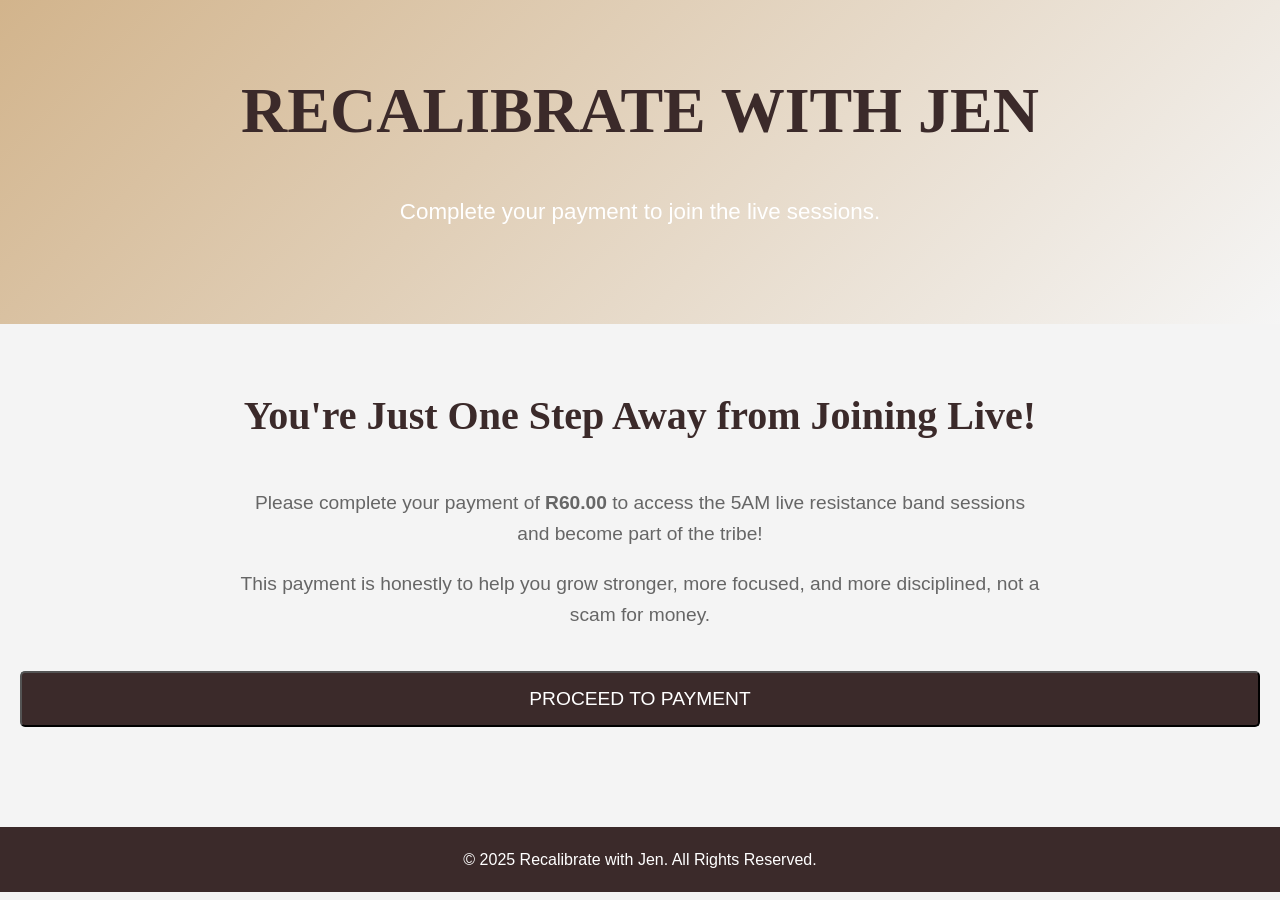
==== payment.html @ 0fbacdf3 "Add files via upload" ====
<!DOCTYPE html>
<html lang="en">
<head>
<meta charset="UTF-8">
<meta name="viewport" content="width=device-width, initial-scale=1.0">
<title>Complete Payment - Recalibrate with Jen</title>
<link rel="stylesheet" href="style.css">
</head>
<body>
<header>
<h1>Recalibrate with Jen</h1>
<p>Complete your payment to join the live sessions.</p>
</header>
<section class="payment-section">
<h2>You're Just One Step Away from Joining Live!</h2>
<p>Please complete your payment of <strong>R60.00</strong> to access the 5AM live resistance band sessions and become part of the tribe!</p>
<p class="payment-info">

            This payment is honestly to help you grow stronger, more focused, and more disciplined, not a scam for money.
</p>
<!-- PayFast Payment Form -->
<form action="https://www.payfast.co.za/eng/process" method="POST">
<!-- Merchant details -->
<input type="hidden" name="merchant_id" value="29113369">
<input type="hidden" name="merchant_key" value="adxvokevaobyy">
<!-- Payment details -->
<input type="hidden" name="amount" value="60.00"> <!-- Amount in R -->
<input type="hidden" name="item_name" value="Recalibrate with Jen Live Access">
<input type="hidden" name="item_description" value="Live resistance band training with Jen.">
<!-- Redirect URLs -->
<input type="hidden" name="return_url" value="http://yourwebsite.com/success.html">
<input type="hidden" name="cancel_url" value="http://yourwebsite.com/canceled.html">
<input type="hidden" name="decline_url" value="http://yourwebsite.com/declined.html">
<!-- Customer details -->
<input type="hidden" name="email_address" value="user@example.com"> <!-- Use the actual user's email -->
<!-- Submit button -->
<button type="submit" class="cta-button">Proceed to Payment</button>
</form>
</section>
<footer>
<p>&copy; 2025 Recalibrate with Jen. All Rights Reserved.</p>
</footer>
</body>
</html>
---- style.css ----
/* General Reset and Body Styles */
* {
   margin: 0;
   padding: 0;
   box-sizing: border-box;
}
body {
   font-family: 'Arial', sans-serif;
   background-color: #f4f4f4;
   color: #333;
   line-height: 1.6;
   padding: 0;
   margin: 0;
}
h1, h2, h3, h4, h5, h6 {
   font-family: 'Georgia', serif;
   color: #3b2a2a;
}
a {
   text-decoration: none;
   color: inherit;
}
/* Header Styles */
header {
   background: linear-gradient(135deg, #D2B48C, #F5F5F5);
   color: #fff;
   padding: 60px 20px;
   text-align: center;
   display: flex;
   flex-direction: column;
   justify-content: center;
   align-items: center;
}
header h1 {
   font-size: 4em;
   margin-bottom: 0.5em;
   text-transform: uppercase;
}
header p {
   font-size: 1.4em;
   margin-bottom: 1.5em;
}
.cta-buttons {
   display: flex;
   gap: 20px;
}
.cta-button {
   background-color: #3b2a2a;
   color: #fff;
   padding: 15px 25px;
   font-size: 1.2em;
   border-radius: 5px;
   text-transform: uppercase;
   transition: background-color 0.3s ease;
}
.cta-button:hover {
   background-color: #f1b56b;
}
/* Section Styles */
section {
   padding: 60px 20px;
   text-align: center;
}
section h2 {
   font-size: 2.5em;
   color: #3b2a2a;
   margin-bottom: 1em;
}
section p {
   font-size: 1.2em;
   color: #666;
   max-width: 800px;
   margin: 0 auto 20px;
}
/* Why Choose Section */
.why-choose {
   background-color: #fff;
   box-shadow: 0px 8px 16px rgba(0, 0, 0, 0.1);
}
.why-choose h2 {
   font-size: 2.2em;
   color: #3b2a2a;
   margin-bottom: 1em;
}
.why-choose p {
   font-size: 1.2em;
   color: #555;
   max-width: 900px;
   margin: 0 auto;
}
/* Motto Section */
.motto {
   background-color: #F5F5F5;
   padding: 50px 20px;
}
.motto h3 {
   font-size: 2em;
   color: #3b2a2a;
   margin-bottom: 0.5em;
}
.motto h2 {
   font-size: 3.5em;
   color: #D2B48C;
   font-weight: bold;
}
/* Testimonials Section */
.testimonials {
   background-color: #F1E9D2;
   padding: 50px;
}
.testimonial {
   margin: 20px;
   background-color: #E0C5A4;
   padding: 20px;
   border-radius: 15px;
   box-shadow: 0 5px 10px rgba(0, 0, 0, 0.1);
}
.testimonial span {
   display: block;
   margin-top: 15px;
   font-weight: bold;
   color: #3E2C41;
}
/* Footer Styles */
footer {
   background-color: #3b2a2a;
   color: #fff;
   text-align: center;
   padding: 20px;
   margin-top: 40px;
}
footer p {
   font-size: 1em;
}
/* Responsive Design for Mobile */
@media (max-width: 768px) {
   header h1 {
       font-size: 3em;
   }
   header p {
       font-size: 1.2em;
   }
   .cta-button {
       padding: 12px 20px;
       font-size: 1em;
   }
   section h2 {
       font-size: 2em;
   }
   .why-choose h2 {
       font-size: 2em;
   }
   .motto h2 {
       font-size: 3em;
   }
}
/* General Reset and Body Styles */

* {

    margin: 0;

    padding: 0;

    box-sizing: border-box;

}

body {

    font-family: 'Arial', sans-serif;

    background-color: #f4f4f4;

    color: #333;

    line-height: 1.6;

    margin: 0;

    padding: 0;

}

/* Header Styles */

.signup-header {

    background: linear-gradient(135deg, #D2B48C, #F5F5F5);

    color: #3b2a2a;

    text-align: center;

    padding: 50px 20px;

}

.signup-header h1 {

    font-size: 3.5em;

    text-transform: uppercase;

}

.signup-header p {

    font-size: 1.4em;

    margin-top: 10px;

}

/* Form Styles */

.signup-form {

    width: 100%;

    max-width: 600px;

    margin: 0 auto;

    padding: 40px 20px;

    background-color: white;

    box-shadow: 0px 4px 8px rgba(0, 0, 0, 0.1);

    border-radius: 10px;

}

.form-group {

    margin-bottom: 20px;

}

label {

    font-size: 1.1em;

    color: #3b2a2a;

    display: block;

    margin-bottom: 5px;

}

input {

    width: 100%;

    padding: 10px;

    font-size: 1em;

    border: 1px solid #ccc;

    border-radius: 5px;

    margin-top: 5px;

}

button.cta-button {

    background-color: #3b2a2a;

    color: white;

    padding: 15px 25px;

    font-size: 1.2em;

    border-radius: 5px;

    text-transform: uppercase;

    width: 100%;

    margin-top: 20px;

    cursor: pointer;

    transition: background-color 0.3s ease;

}

button.cta-button:hover {

    background-color: #F1B56B;

}

/* Footer Styles */

.signup-footer {

    text-align: center;

    margin-top: 20px;

    color: #666;

}

.signup-footer a {

    color: #3b2a2a;

    text-decoration: none;

}

.signup-footer a:hover {

    text-decoration: underline;

}

/* Error and Success Messages */

.error-message {

    color: red;

    text-align: center;

    font-size: 1.2em;

    margin-top: 20px;

}

.success-message {

    color: green;

    text-align: center;

    font-size: 1.2em;

    margin-top: 20px;

} 
/* Login Page Styles */

.login-section {

    background-color: #fff;

    padding: 40px 20px;

    text-align: center;

    box-shadow: 0px 8px 16px rgba(0, 0, 0, 0.1);

    margin: 40px auto;

    max-width: 500px;

}

.login-section h2 {

    font-size: 2.5em;

    color: #3b2a2a;

    margin-bottom: 20px;

}

.login-section p {

    font-size: 1.2em;

    color: #666;

    margin-bottom: 20px;

}

.login-section .form-group {

    margin-bottom: 20px;

    text-align: left;

}

.login-section label {

    font-size: 1.2em;

    color: #3b2a2a;

}

.login-section input {

    width: 100%;

    padding: 10px;

    margin-top: 5px;

    font-size: 1em;

    border: 1px solid #ccc;

    border-radius: 5px;

}

.login-section button {

    background-color: #3b2a2a;

    color: #fff;

    padding: 15px 25px;

    font-size: 1.2em;

    border-radius: 5px;

    text-transform: uppercase;

    margin-top: 20px;

    transition: background-color 0.3s ease;

}

.login-section button:hover {

    background-color: #f1b56b;

}

footer {

    background-color: #3b2a2a;

    color: #fff;

    text-align: center;

    padding: 20px;

} 
/* Tribe Welcome Page Styles */

.tribe-welcome {

    background-color: #fff;

    padding: 60px 20px;

    text-align: center;

    max-width: 800px;

    margin: 40px auto;

    box-shadow: 0px 8px 16px rgba(0, 0, 0, 0.1);

}

.tribe-welcome h2 {

    font-size: 2.5em;

    color: #3b2a2a;

    margin-bottom: 20px;

}

.tribe-welcome p {

    font-size: 1.2em;

    color: #666;

    margin-bottom: 30px;

}

.benefits {

    text-align: left;

    margin: 0 auto;

    max-width: 700px;

}

.benefits h3 {

    font-size: 2em;

    color: #3b2a2a;

    margin-bottom: 20px;

}

.benefits ul {

    list-style-type: none;

    padding: 0;

}

.benefits li {

    font-size: 1.2em;

    color: #555;

    margin-bottom: 15px;

}

.cta-button {

    background-color: #3b2a2a;

    color: #fff;

    padding: 15px 25px;

    font-size: 1.2em;

    border-radius: 5px;

    text-transform: uppercase;

    margin-top: 20px;

    transition: background-color 0.3s ease;

}

.cta-button a {

    color: white;

    text-decoration: none;

}

.cta-button:hover {

    background-color: #f1b56b;

}

footer {

    background-color: #3b2a2a;

    color: #fff;

    text-align: center;

    padding: 20px;

    margin-top: 40px;

}
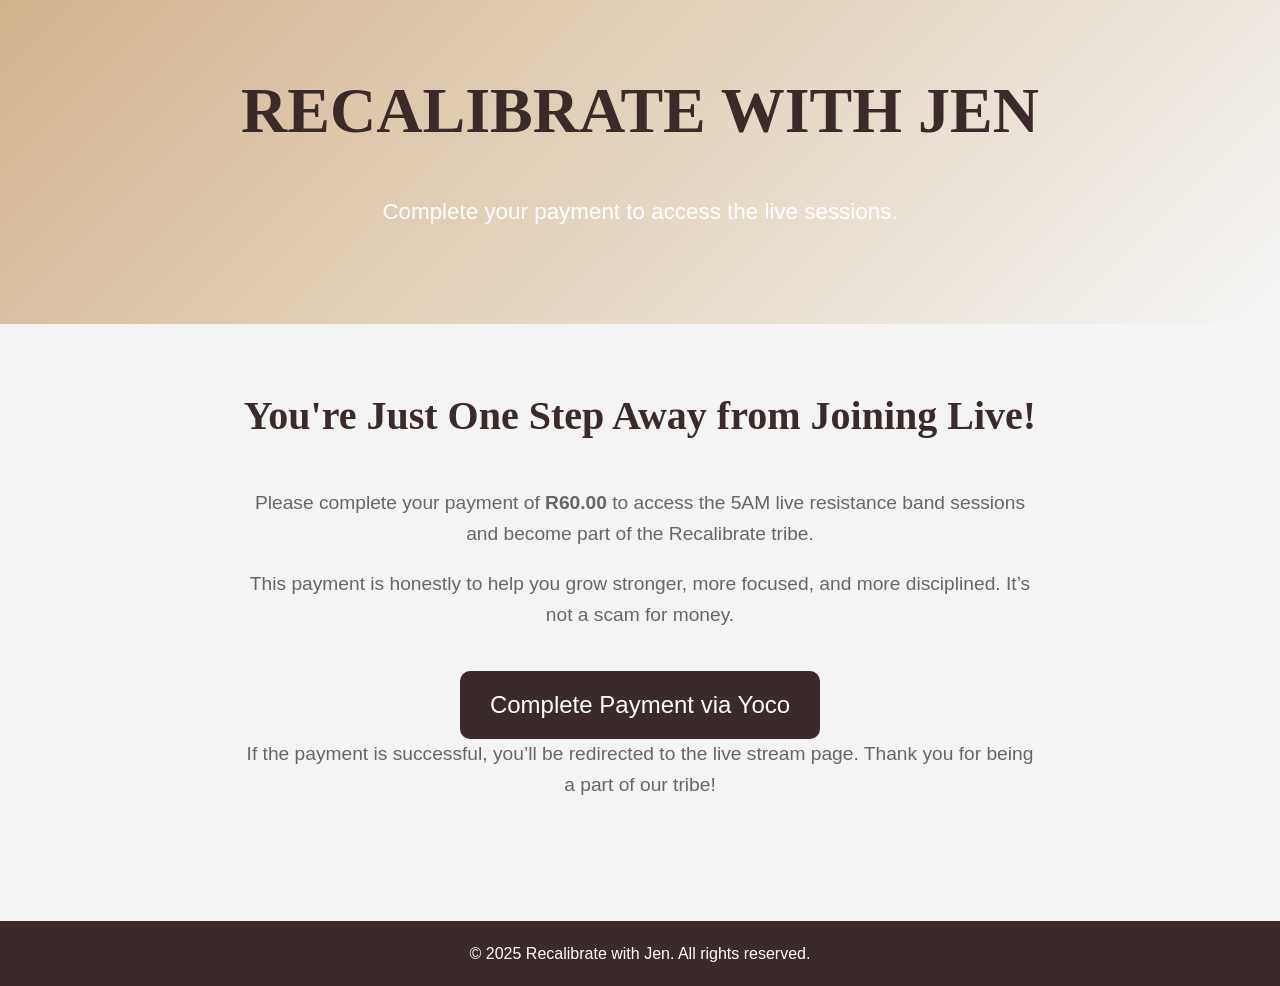
==== commit 4ea1eaa6: "Add files via upload" ====
--- a/payment.html
+++ b/payment.html
@@ -5,40 +5,71 @@
 <meta name="viewport" content="width=device-width, initial-scale=1.0">
 <title>Complete Payment - Recalibrate with Jen</title>
 <link rel="stylesheet" href="style.css">
+<style>
+
+        /* Button Styling */
+
+        .payment-button {
+
+            background-color: #3b2a2a; /* Dark brown background */
+
+            color: white; /* White text */
+
+            padding: 15px 30px; /* Padding around the text */
+
+            font-size: 1.5em; /* Bigger font size */
+
+            text-align: center; /* Center the text */
+
+            border-radius: 10px; /* Rounded corners */
+
+            text-decoration: none; /* Remove underline */
+
+            display: inline-block; /* Align inline with other elements */
+
+            margin-top: 20px;
+
+            transition: background-color 0.3s ease; /* Smooth transition on hover */
+
+        }
+
+        .payment-button:hover {
+
+            background-color: #f1b56b; /* Lighter brown on hover */
+
+        }
+</style>
 </head>
 <body>
 <header>
 <h1>Recalibrate with Jen</h1>
-<p>Complete your payment to join the live sessions.</p>
+<p>Complete your payment to access the live sessions.</p>
 </header>
 <section class="payment-section">
 <h2>You're Just One Step Away from Joining Live!</h2>
-<p>Please complete your payment of <strong>R60.00</strong> to access the 5AM live resistance band sessions and become part of the tribe!</p>
-<p class="payment-info">
-
-            This payment is honestly to help you grow stronger, more focused, and more disciplined, not a scam for money.
-</p>
-<!-- PayFast Payment Form -->
+<p>Please complete your payment of <strong>R60.00</strong> to access the 5AM live resistance band sessions and become part of the Recalibrate tribe.</p>
+<p>This payment is honestly to help you grow stronger, more focused, and more disciplined. It’s not a scam for money.</p>
+<!-- Yoco Payment Button for testing -->
+<a href="https://www.yoco.com/your_payment_link_here" target="_blank" class="payment-button">Complete Payment via Yoco</a>
+<!-- Placeholder for PayFast (commented out) -->
+<!-- 
 <form action="https://www.payfast.co.za/eng/process" method="POST">
-<!-- Merchant details -->
-<input type="hidden" name="merchant_id" value="29113369">
-<input type="hidden" name="merchant_key" value="adxvokevaobyy">
-<!-- Payment details -->
-<input type="hidden" name="amount" value="60.00"> <!-- Amount in R -->
+<input type="hidden" name="merchant_id" value="YOUR_PAYFAST_MERCHANT_ID">
+<input type="hidden" name="merchant_key" value="YOUR_PAYFAST_MERCHANT_KEY">
+<input type="hidden" name="amount" value="60.00">
 <input type="hidden" name="item_name" value="Recalibrate with Jen Live Access">
 <input type="hidden" name="item_description" value="Live resistance band training with Jen.">
-<!-- Redirect URLs -->
 <input type="hidden" name="return_url" value="http://yourwebsite.com/success.html">
 <input type="hidden" name="cancel_url" value="http://yourwebsite.com/canceled.html">
-<input type="hidden" name="decline_url" value="http://yourwebsite.com/declined.html">
-<!-- Customer details -->
-<input type="hidden" name="email_address" value="user@example.com"> <!-- Use the actual user's email -->
-<!-- Submit button -->
-<button type="submit" class="cta-button">Proceed to Payment</button>
+<input type="hidden" name="notify_url" value="http://yourwebsite.com/payment-notify.php">
+<input type="submit" class="payment-button" value="Proceed to PayFast">
 </form>
+
+        -->
+<p>If the payment is successful, you’ll be redirected to the live stream page. Thank you for being a part of our tribe!</p>
 </section>
 <footer>
-<p>&copy; 2025 Recalibrate with Jen. All Rights Reserved.</p>
+<p>&copy; 2025 Recalibrate with Jen. All rights reserved.</p>
 </footer>
 </body>
 </html> 
